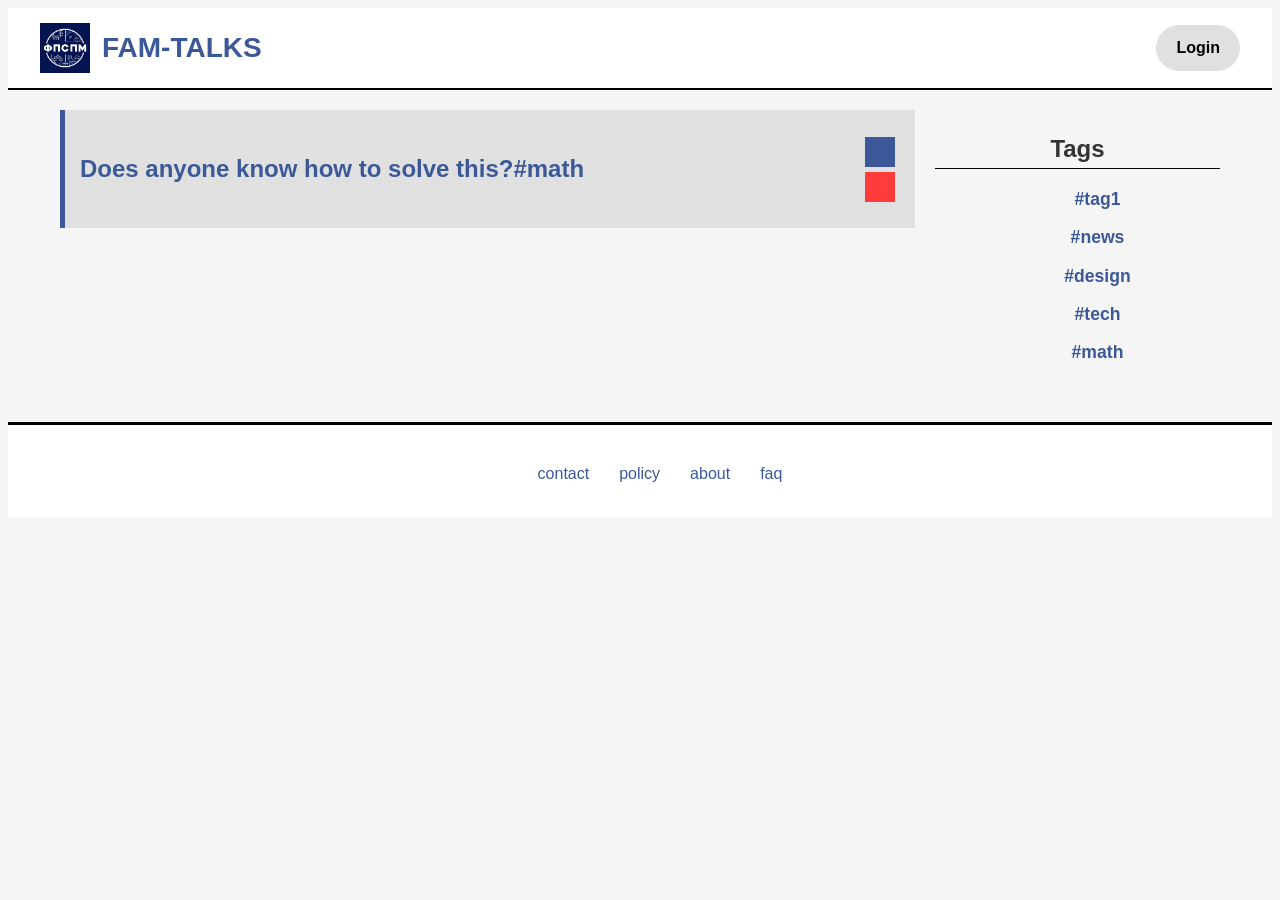
==== tag.html @ 75fab62b "lab 1" ====
<!DOCTYPE html>
<html lang="uk">
<head>
    <meta charset="UTF-8">
    <meta name="viewport" content="width=device-width, initial-scale=1.0">
    <title>FAM-TALKS - #math </title>
    <link rel="stylesheet" href="style.css">
</head>
<body>
    <header id="main-header">
        <div class="header-container">
            <a href="main.html" class="brand-link">
            <img src="photo_2026-02-08_23-17-08.jpg" width="50" height="50" alt="">
            FAM-TALKS
            </a>            
            <a href="login.html" class="login-btn">Login</a>
        </div>
    </header>

        <main class="main-layout">
            <section class="content-area">
                <div class="threads-list">
                    <article class="thread-card">
                        <h2 class="thread-title"><a href="thread.html">Does anyone know how to solve this?</a><a href="tag.html">#math</a></h2>
                        <div class="thread-actions">
                            <button class="like-btn" aria-label="Лайк"></button>
                            <button class="dislike-btn" aria-label="Дизлайк"></button>
                        </div>
                    </article>
                </div>
            </section>

        <!-- sidebar -->
        <aside class="sidebar">
            <h2>Tags</h2>
            <ul class="tags-list">
                <li><a href="#">#tag1</a></li>
                <li><a href="#">#news</a></li>
                <li><a href="#">#design</a></li>
                <li><a href="#">#tech</a></li>
                <li><a href="tag.html">#math</a></li>
            </ul>
        </aside>

    </main>

    <!-- auxiliary info pages -->
    <footer class="site-footer">
        <nav aria-label="Нижня навігація">
            <ul class="footer-links">
                <li><a href="contact.html">contact</a></li>
                <li><a href="#">policy</a></li>
                <li><a href="#">about</a></li>
                <li><a href="#">faq</a></li>
            </ul>
        </nav>
    </footer>

    
</body>
</html>
---- style.css ----
* {
    box-sizing: border-box;
    margin: 10;
    padding: 10;
}

body {
    font-family: "Montserrat", sans-serif;
    font-optical-sizing: auto;
    font-weight: 400;
    font-style: normal;
    background-color: #f5f5f5;
    color: #333;
    line-height: 1.6;
}

#main-header {
    background-color: #fff;
    border-bottom: 2px solid #000;
    padding: 15px 20px;
}

.header-container {
    display: flex;
    justify-content: space-between;
    align-items: center;
    max-width: 1200px;
    margin: 0 auto;
}

.brand-link {
    display: flex;
    align-items: center;
    gap: 12px;
    font-size: 1.75rem;
    font-weight: 700;
    line-height: 1;
}

.brand-link img {
    display: block;
    flex: none;
    margin: 0;
    padding: 0;
}

a {
    text-decoration: none;
    color: #3b5998;
}
a:hover {
    text-decoration: underline;
    color: #ff0000;
}

.login-btn {
    background-color: #e0e0e0;
    padding: 10px 20px;
    border-radius: 25px;
    font-weight: bold;
    color: #000;
    transition: background-color 0.3s;
}
.login-btn:hover {
    background-color: #ccc;
    text-decoration: none;
}

.main-layout {
    display: grid;
    grid-template-columns: 3fr 1fr;
    gap: 20px;
    max-width: 1200px;
    margin: 20px auto;
    padding: 0 20px;
}

input[type="text"] {
    width: 100%;
    padding: 15px;
    background-color: #ccc;
    border: none;
    font-weight: bold;
    margin-bottom: 20px;
}

.sidebar > h2 {
    text-align: center;
    margin-bottom: 15px;
    border-bottom: 1px solid #000;
}

.tags-list {
    list-style: none;
}
.tags-list li {
    margin-bottom: 10px;
    font-size: 1.1em;
    font-weight: bold;
    text-align: center;
}

.thread-card {
    background-color: #e0e0e0;
    padding: 20px;
    margin-bottom: 20px;
    display: flex;
    justify-content: space-between;
    align-items: center;
    position: relative;
}

.thread-card::before {
    content: '';
    position: absolute;
    left: 0;
    top: 0;
    height: 100%;
    width: 5px;
    background-color: #3b5998;
}

.thread-actions {
    display: flex;
    flex-direction: column;
    gap: 5px;
}
.like-btn, .dislike-btn {
    width: 30px;
    height: 30px;
    border: none;
    cursor: pointer;
}
.like-btn { background-color: #3b5998; }
.dislike-btn { background-color: #ff3b3b; }

/* ПЛАВАЮЧІ ЕЛЕМЕНТИ (FLOAT) */
.float-left {
    float: left;
    margin: 0 15px 15px 0;
    border: 1px solid #ccc;
}
.float-right {
    float: right;
    margin: 0 0 15px 15px;
    border: 1px solid #ccc;
}
.clearfix::after {
    content: "";
    display: table;
    clear: both;
}

.comments-section {
    margin-top: 30px;
}

.thread-author {
    margin-top: -10px;
    color: #666;
}

.comment-form {
    display: flex;
    flex-direction: column;
    gap: 10px;
    margin-bottom: 20px;
}

.comment-form textarea {
    width: 100%;
    padding: 10px;
    resize: vertical;
}

.comment-form input[type="text"] {
    margin-bottom: 0;
}

.submit-btn {
    align-self: flex-start;
    padding: 10px 16px;
    cursor: pointer;
}

.comments-list {
    padding-left: 25px;
}

.comments-list li {
    margin-bottom: 10px;
}

.comment-author {
    color: #3b5998;
}

.comments-list li p {
    margin: 4px 0 0;
}

@keyframes bounce {
    0%, 80%, 100% { transform: scale(0); }
    40% { transform: scale(1); }
}

.info-table {
    width: 100%;
    border-collapse: collapse;
    margin-bottom: 20px;
}
.info-table th, .info-table td {
    border: 1px solid #ccc;
    padding: 10px;
    text-align: left;
}
.info-table th {
    background-color: #e0e0e0;
}

.sr-only {
    position: absolute;
    width: 1px;
    height: 1px;
    padding: 0;
    margin: -1px;
    overflow: hidden;
    clip: rect(0, 0, 0, 0);
    border: 0;
}

.site-footer {
    border-top: 3px solid #000;
    padding: 20px;
    text-align: center;
    background: #fff;
    margin-top: 40px;
}
.footer-links {
    display: flex;
    justify-content: center;
    gap: 30px;
    list-style: none;
    margin-bottom: 10px;
}

@media screen and (max-width: 768px) {
    .main-layout {
        grid-template-columns: 1fr; /* Перехід в 1 колонку на мобільних */
    }
    .header-container {
        flex-direction: column;
        gap: 15px;
    }
}
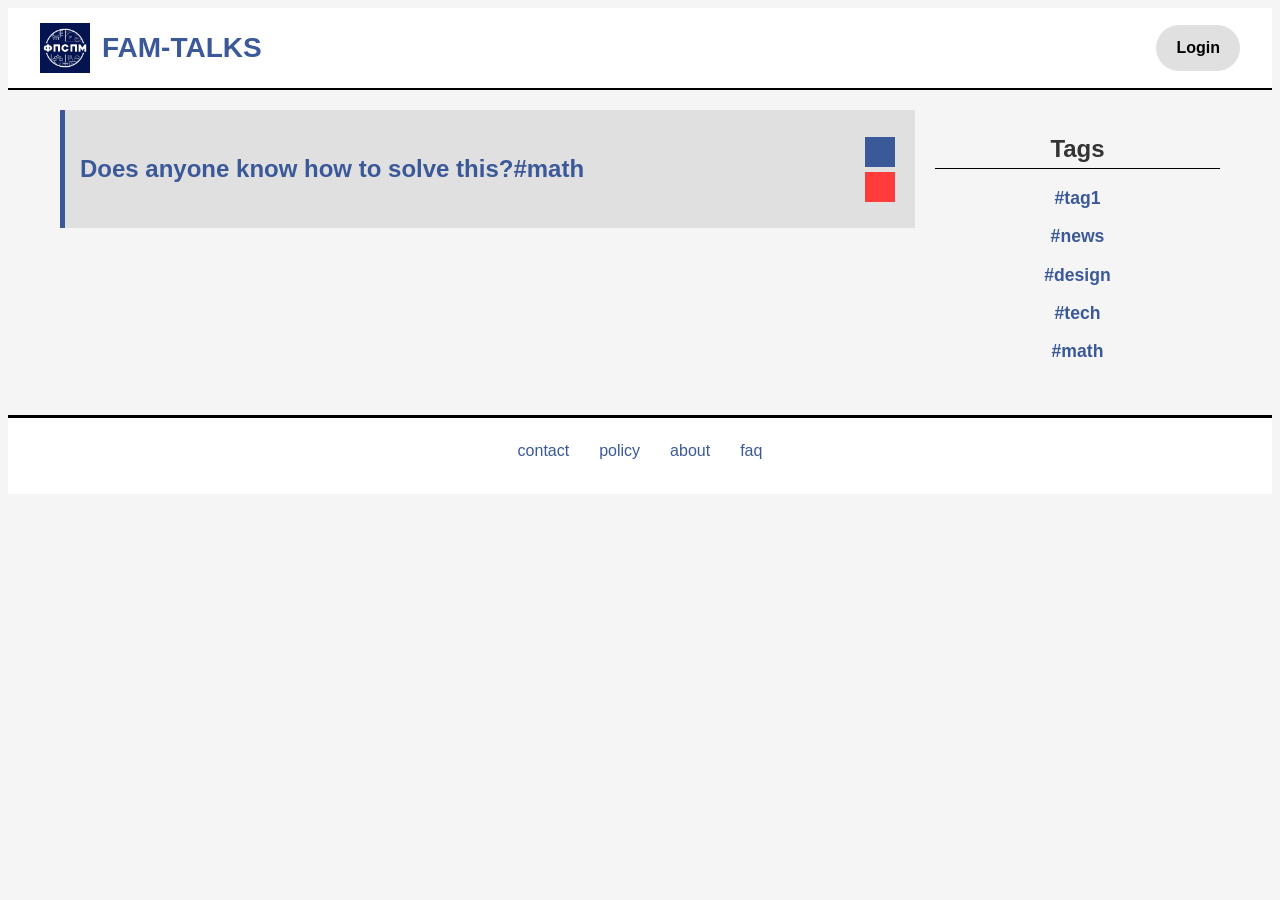
==== commit 730fb565: "centered tag list. structured files in convenient way. also, some minor changes in naming/selectors," ====
--- a/tag.html
+++ b/tag.html
@@ -1,37 +1,35 @@
 <!DOCTYPE html>
-<html lang="uk">
+<html lang="en">
 <head>
     <meta charset="UTF-8">
     <meta name="viewport" content="width=device-width, initial-scale=1.0">
     <title>FAM-TALKS - #math </title>
-    <link rel="stylesheet" href="style.css">
+    <link rel="stylesheet" href="css/style.css">
 </head>
 <body>
-    <header id="main-header">
+    <header>
         <div class="header-container">
-            <a href="main.html" class="brand-link">
-            <img src="photo_2026-02-08_23-17-08.jpg" width="50" height="50" alt="">
+            <a href="index.html" class="brand-link">
+            <img src="assets/img/logo.jpg" width="50" height="50" alt="">
             FAM-TALKS
             </a>            
             <a href="login.html" class="login-btn">Login</a>
         </div>
     </header>
 
-        <main class="main-layout">
-            <section class="content-area">
-                <div class="threads-list">
-                    <article class="thread-card">
-                        <h2 class="thread-title"><a href="thread.html">Does anyone know how to solve this?</a><a href="tag.html">#math</a></h2>
-                        <div class="thread-actions">
-                            <button class="like-btn" aria-label="Лайк"></button>
-                            <button class="dislike-btn" aria-label="Дизлайк"></button>
-                        </div>
-                    </article>
-                </div>
+        <main>
+            <section>
+                <article class="thread-card">
+                    <h2><a href="thread.html">Does anyone know how to solve this?</a><a href="tag.html">#math</a></h2>
+                    <div class="thread-actions">
+                        <button class="like-btn" aria-label="Like"></button>
+                        <button class="dislike-btn" aria-label="Dislike"></button>
+                    </div>
+                </article>
             </section>
 
         <!-- sidebar -->
-        <aside class="sidebar">
+        <aside>
             <h2>Tags</h2>
             <ul class="tags-list">
                 <li><a href="#">#tag1</a></li>
@@ -45,8 +43,8 @@
     </main>
 
     <!-- auxiliary info pages -->
-    <footer class="site-footer">
-        <nav aria-label="Нижня навігація">
+    <footer>
+        <nav aria-label="Footer navigation">
             <ul class="footer-links">
                 <li><a href="contact.html">contact</a></li>
                 <li><a href="#">policy</a></li>
--- a/css/style.css
+++ b/css/style.css
@@ -0,0 +1,283 @@
+* {
+    box-sizing: border-box;
+    margin: 10;
+    padding: 10;
+}
+
+body {
+    font-family: "Montserrat", sans-serif;
+    font-optical-sizing: auto;
+    font-weight: 400;
+    font-style: normal;
+    background-color: #f5f5f5;
+    color: #333;
+    line-height: 1.6;
+}
+
+body > header {
+    background-color: #fff;
+    border-bottom: 2px solid #000;
+    padding: 15px 20px;
+}
+
+.header-container {
+    display: flex;
+    justify-content: space-between;
+    align-items: center;
+    max-width: 1200px;
+    margin: 0 auto;
+}
+
+.brand-link {
+    display: flex;
+    align-items: center;
+    gap: 12px;
+    font-size: 1.75rem;
+    font-weight: 700;
+    line-height: 1;
+}
+
+.brand-link img {
+    display: block;
+    flex: none;
+    margin: 0;
+    padding: 0;
+}
+
+a {
+    text-decoration: none;
+    color: #3b5998;
+}
+a:hover {
+    text-decoration: underline;
+    color: #ff0000;
+}
+
+.login-btn {
+    background-color: #e0e0e0;
+    padding: 10px 20px;
+    border-radius: 25px;
+    font-weight: bold;
+    color: #000;
+    transition: background-color 0.3s;
+}
+.login-btn:hover {
+    background-color: #ccc;
+    text-decoration: none;
+}
+
+main {
+    display: grid;
+    grid-template-columns: 3fr 1fr;
+    gap: 20px;
+    max-width: 1200px;
+    margin: 20px auto;
+    padding: 0 20px;
+}
+
+input[type="text"] {
+    width: 100%;
+    padding: 15px;
+    background-color: #ccc;
+    border: none;
+    font-weight: bold;
+    margin-bottom: 20px;
+}
+
+/* search bar: input and button on one row, button on the right */
+.search-form {
+    display: flex;
+    margin-bottom: 20px;
+}
+.search-form input[type="text"] {
+    flex: 1;
+    min-width: 0;
+    margin-bottom: 0;
+    border-radius: 25px 0 0 25px;
+}
+.search-btn {
+    padding: 0 24px;
+    border: none;
+    border-radius: 0 25px 25px 0;
+    background-color: #3b5998;
+    color: #fff;
+    font-weight: bold;
+    cursor: pointer;
+    transition: background-color 0.3s;
+}
+.search-btn:hover {
+    background-color: #2d4373;
+}
+
+aside > h2 {
+    text-align: center;
+    margin-bottom: 15px;
+    border-bottom: 1px solid #000;
+}
+
+.tags-list {
+    list-style: none;
+    padding: 0;
+    margin: 0;
+}
+.tags-list li {
+    margin-bottom: 10px;
+    font-size: 1.1em;
+    font-weight: bold;
+    text-align: center;
+}
+
+.thread-card {
+    background-color: #e0e0e0;
+    padding: 20px;
+    margin-bottom: 20px;
+    display: flex;
+    justify-content: space-between;
+    align-items: center;
+    position: relative;
+}
+
+.thread-card::before {
+    content: '';
+    position: absolute;
+    left: 0;
+    top: 0;
+    height: 100%;
+    width: 5px;
+    background-color: #3b5998;
+}
+
+.thread-actions {
+    display: flex;
+    flex-direction: column;
+    gap: 5px;
+}
+.like-btn, .dislike-btn {
+    width: 30px;
+    height: 30px;
+    border: none;
+    cursor: pointer;
+}
+.like-btn { background-color: #3b5998; }
+.dislike-btn { background-color: #ff3b3b; }
+
+/* FLOATING ELEMENTS (FLOAT) */
+.float-left {
+    float: left;
+    margin: 0 15px 15px 0;
+    border: 1px solid #ccc;
+}
+.float-right {
+    float: right;
+    margin: 0 0 15px 15px;
+    border: 1px solid #ccc;
+}
+.clearfix::after {
+    content: "";
+    display: table;
+    clear: both;
+}
+
+.comments-section {
+    margin-top: 30px;
+}
+
+.thread-author {
+    margin-top: -10px;
+    color: #666;
+}
+
+.comment-form {
+    display: flex;
+    flex-direction: column;
+    gap: 10px;
+    margin-bottom: 20px;
+}
+
+.comment-form textarea {
+    width: 100%;
+    padding: 10px;
+    resize: vertical;
+}
+
+.comment-form input[type="text"] {
+    margin-bottom: 0;
+}
+
+.submit-btn {
+    align-self: flex-start;
+    padding: 10px 16px;
+    cursor: pointer;
+}
+
+.comments-list {
+    padding-left: 25px;
+}
+
+.comments-list li {
+    margin-bottom: 10px;
+}
+
+.comment-author {
+    color: #3b5998;
+}
+
+.comments-list li p {
+    margin: 4px 0 0;
+}
+
+@keyframes bounce {
+    0%, 80%, 100% { transform: scale(0); }
+    40% { transform: scale(1); }
+}
+
+.info-table {
+    width: 100%;
+    border-collapse: collapse;
+    margin-bottom: 20px;
+}
+.info-table th, .info-table td {
+    border: 1px solid #ccc;
+    padding: 10px;
+    text-align: left;
+}
+.info-table th {
+    background-color: #e0e0e0;
+}
+
+.sr-only {
+    position: absolute;
+    width: 1px;
+    height: 1px;
+    padding: 0;
+    margin: -1px;
+    overflow: hidden;
+    clip: rect(0, 0, 0, 0);
+    border: 0;
+}
+
+body > footer {
+    border-top: 3px solid #000;
+    padding: 20px;
+    text-align: center;
+    background: #fff;
+    margin-top: 40px;
+}
+.footer-links {
+    display: flex;
+    justify-content: center;
+    gap: 30px;
+    list-style: none;
+    padding: 0;
+    margin: 0 0 10px;
+}
+
+@media screen and (max-width: 768px) {
+    main {
+        grid-template-columns: 1fr; /* Switch to a single column on mobile */
+    }
+    .header-container {
+        flex-direction: column;
+        gap: 15px;
+    }
+}
